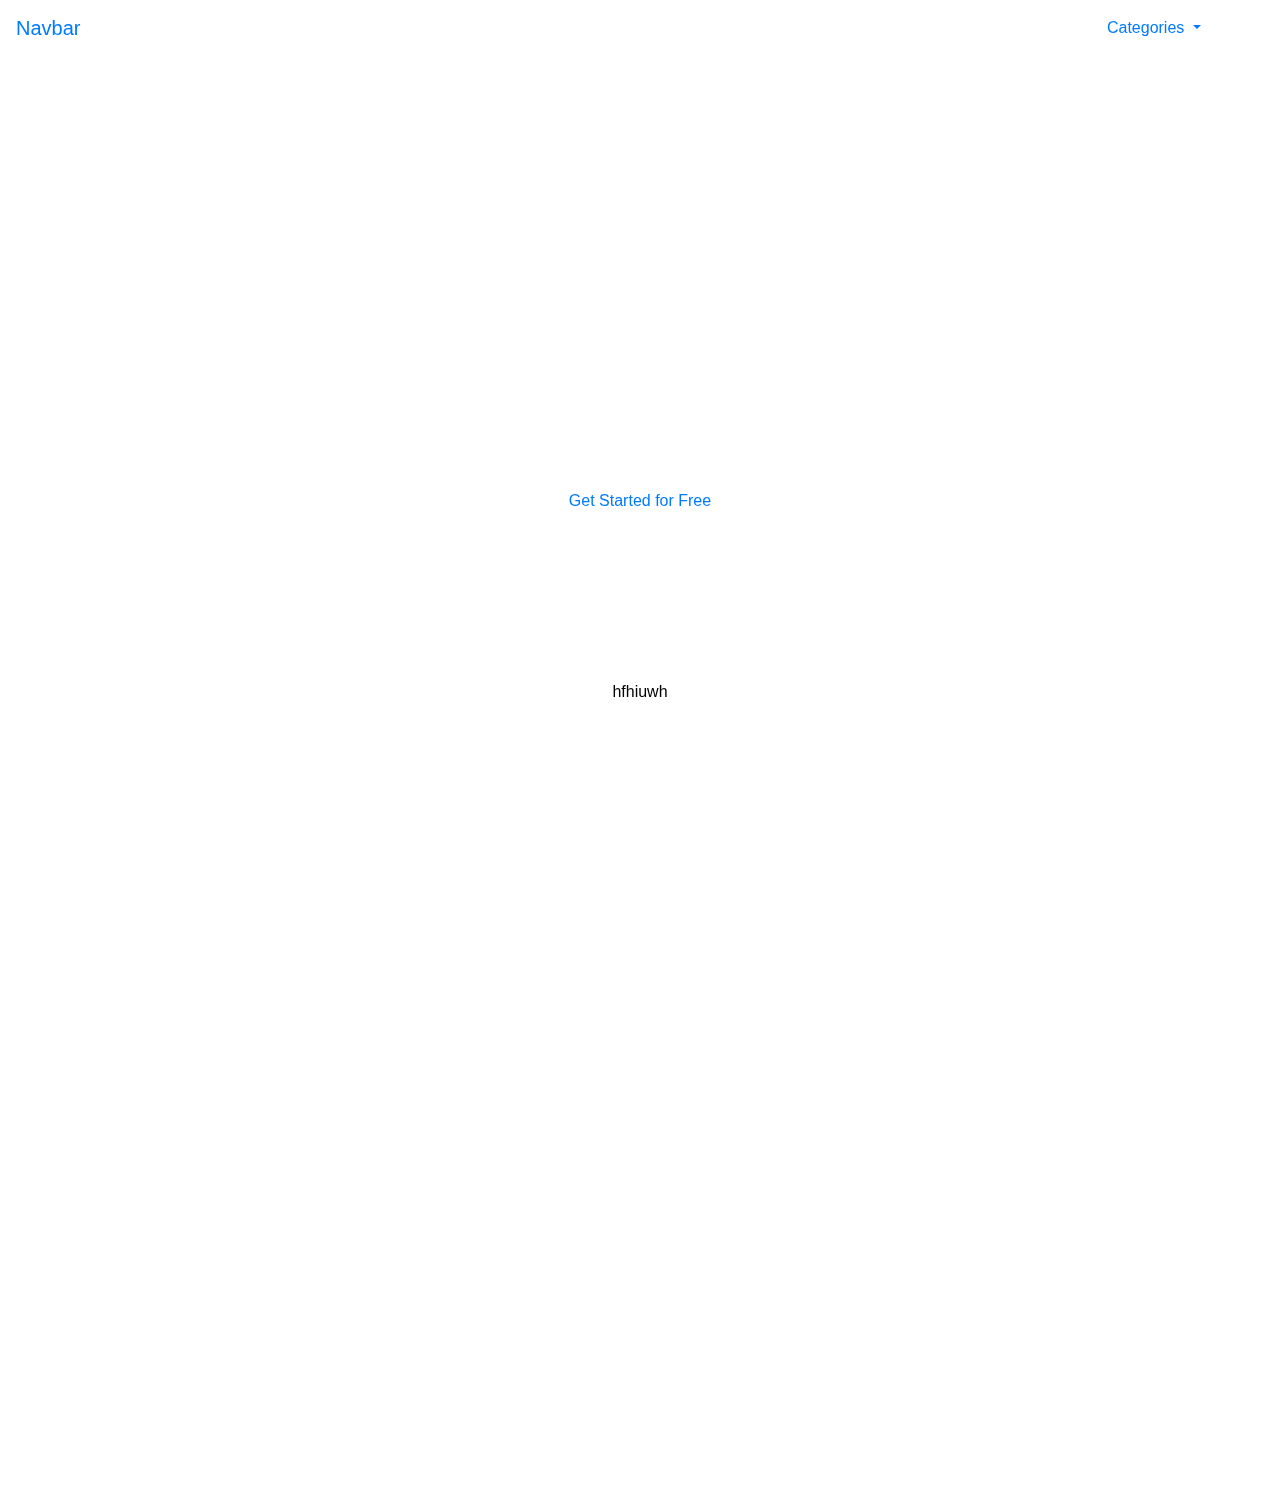
==== index.html @ 99c84624 "Add files via upload" ====
<!DOCTYPE html>
<html lang="en">
<head>
    <meta charset="UTF-8">

    <meta name="viewport" content="width=device-width, initial-scale=1.0">
    <title>Path factory</title>
    <link rel="stylesheet" href="index.css">
    <link rel="stylesheet" href="index2.css">
    <link rel="stylesheet" href="https://maxcdn.bootstrapcdn.com/bootstrap/4.4.1/css/bootstrap.min.css">
    <script src="https://ajax.googleapis.com/ajax/libs/jquery/3.4.1/jquery.min.js"></script>
    <script src="https://cdnjs.cloudflare.com/ajax/libs/popper.js/1.16.0/umd/popper.min.js"></script>
    <script src="https://maxcdn.bootstrapcdn.com/bootstrap/4.4.1/js/bootstrap.min.js"></script>
    <link rel="stylesheet" href="animate.css">
</head>
<body>
  
<section>
  <nav class="navbar navbar-expand-sm " id="navii" >
      
    <a class="navbar-brand" href="#">Navbar</a>
    <button class="navbar-toggler" type="button" data-toggle="collapse" data-target="#navbarSupportedContent" aria-controls="navbarSupportedContent" aria-expanded="false" aria-label="Toggle navigation">
      <span class="navbar-toggler-icon"></span>
    </button>
  
    <div class="collapse navbar-collapse" id="navbarSupportedContent">
      <ul class="navbar-nav ml-auto" >
        <li class="nav-item active">
          <a class="nav-link" href="#" style="color: white;">Home <span class="sr-only">(current)</span></a>
        </li>
        <li class="nav-item">
          <a class="nav-link" href="#" style="color: white;">About us</a>
        </li>
        <li class="nav-item dropdown">
          <a class="nav-link dropdown-toggle" href="#" id="navbarDropdown" role="button" data-toggle="dropdown" aria-haspopup="true" aria-expanded="false">
            Categories
          </a>
          <div class="dropdown-menu" aria-labelledby="navbarDropdown">
            <a class="dropdown-item" href="#" style="color: white;">Action</a>
            <a class="dropdown-item" href="#" style="color: white;">Another action</a>
            <div class="dropdown-divider"></div>
            <a class="dropdown-item" href="#" style="color: white;">Something else here</a>
          </div>
        </li>
        <li class="nav-item">
          <a class="nav-link disabled" href="#" style="color: white;">Login</a>
        </li>
      </ul>
      
    </div>
  </div>
    
</nav>
  <video autoplay muted loop id="myVideo">
    <source src="video.mp4" type="video/mp4">
  </video>








<div class="banner-inner">
<h1 class="banner-title1">Learn Faster. Learn Better</h1>
<h2 class="banner-title2">Enhance your learning experience with The path factory</h2>
<h2 class="banner-title2">Save ONE hour a day</h2>
<a href="/start" class="banner-btn" onclick="ga('send', 'event', 'Mockplus-sign-up1', 'click', 'Mockplus-home', 1);">Get Started for Free</a>
</div>  

 

</section>
<br>
<br/>
<br/>
<br/>
<br/>
<br/>
<br/>
<br/>
<br/>
<br/>
<br/>
<br/>
<br/>
<br/>
<br/>
<br/>
<br/>
<br/>
<br/><br/>
<br/>
<br/><br/><br/><br/>
<br/>

<section class="feature">
  hfhiuwh
  <br/>
  <br/>
  <br/>
  <br/>
  <br/>
  <br/>
  <br/><br/>
  <br/>
  <br/>
  <br/>
  <br/>
  <br/>
  <br/>
  <br/><br/>
  <br/><br/><br/><br/><br/><br/><br/><br/><br/><br/><br/><br/><br/><br/><br/><br/><br/><br/>
</section>











































































  </pre>






















</body>
</html>
---- index.css ----
#navii{
    border-width: 0px;
    -webkit-box-shadow: 0px 0px;
    box-shadow: 0px 0px;
    background-color: rgba(0,0,0,0.0);
    background-image: -webkit-gradient(linear, 50.00% 0.00%, 50.00% 100.00%, color-stop( 0% , rgba(0,0,0,0.00)),color-stop( 100% , rgba(0,0,0,0.00)));
    background-image: -webkit-linear-gradient(270deg,rgba(0,0,0,0.00) 0%,rgba(0,0,0,0.00) 100%);
    background-image: linear-gradient(180deg,rgba(0,0,0,0.00) 0%,rgba(0,0,0,0.00) 100%);
}
.lnpg{
    position: relative;
}
#myVideo {
    position: fixed;
    top: 50%;
    left: 50%;
    min-width: 100%;
    min-height: 100%;
    width: auto;
    height: auto;
    z-index: -100;
    transform: translate(-50%, -50%);
    
#loci
.box{
    position: absolute;
    background-color: rgba(255, 255, 255, 0.8);
    top: 60px;
    left: 60px;
    padding-left: 100px;
    padding-right: 350px;
    padding-top: 100px;
    padding-bottom: 180px;
}
#fuck{
    height: 90vh;
    width: 100%;
    
}
---- index2.css ----
.homecontent{
    color: white;
    justify-items: center;
    justify-content: center;
}
.banner-inner{
    position: absolute;
    z-index: 2;
    width: 100%;
    left: 0;
    padding: 0 30px;
    box-sizing: border-box;
    top: 50%;
    color: #ffffff;
    text-align: center;
    margin-top: -110px;

}
section{
    display: block;
}
.feature{
    color: black;
    background-color: rgba(255, 255, 255, 0.8);
    min-height: 100%;
    text-align: center;
    top: 50%;

}
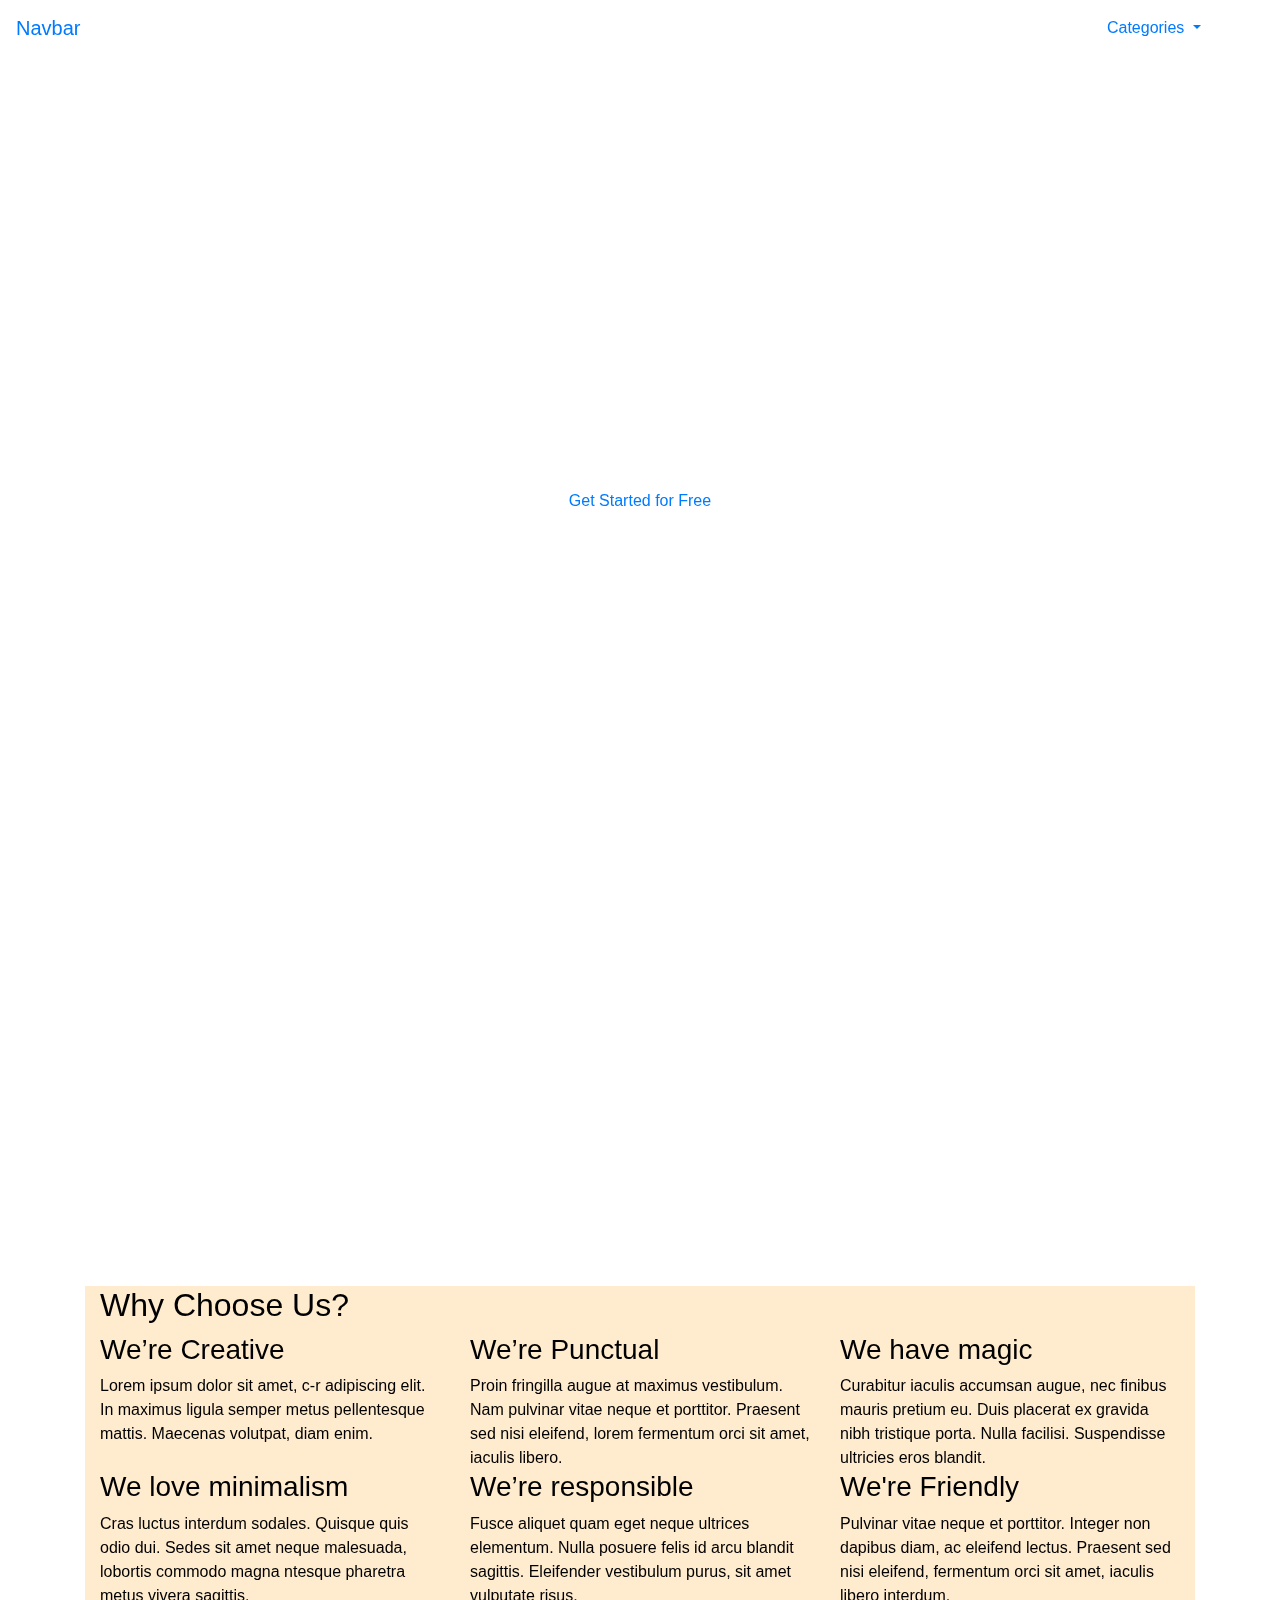
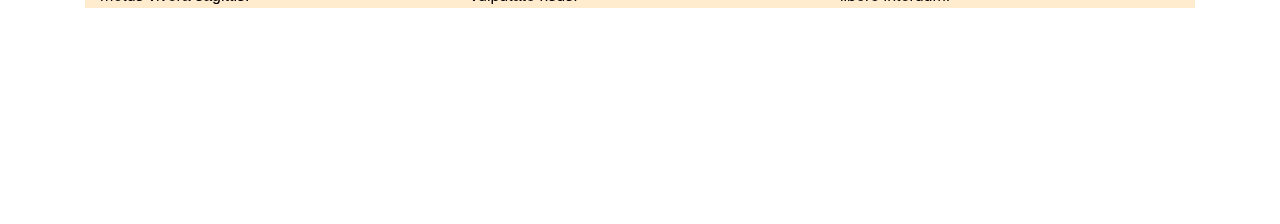
==== commit e970a748: "included friday night" ====
--- a/index.html
+++ b/index.html
@@ -12,6 +12,13 @@
     <script src="https://cdnjs.cloudflare.com/ajax/libs/popper.js/1.16.0/umd/popper.min.js"></script>
     <script src="https://maxcdn.bootstrapcdn.com/bootstrap/4.4.1/js/bootstrap.min.js"></script>
     <link rel="stylesheet" href="animate.css">
+    <style>
+        #page2
+        {
+            color: white;
+        }
+    </style>
+    
 </head>
 <body>
   
@@ -40,7 +47,7 @@
             <a class="dropdown-item" href="#" style="color: white;">Another action</a>
             <div class="dropdown-divider"></div>
             <a class="dropdown-item" href="#" style="color: white;">Something else here</a>
-          </div>
+          </div> 
         </li>
         <li class="nav-item">
           <a class="nav-link disabled" href="#" style="color: white;">Login</a>
@@ -86,129 +93,287 @@
 <br/>
 <br/>
 <br/>
+
+<br/>
+<br/>
+<br/>
+<br/>
 <br/>
 <br/>
 <br/>
 <br/>
 <br/><br/>
 <br/>
-<br/><br/><br/><br/>
-<br/>
-
-<section class="feature">
-  hfhiuwh
+<div class="container relative" id="page2">
+                    
+  <h2 class="section-title font-alt align-left mb-70 mb-sm-40">
+      About The Path Factory
+  </h2>
   <br/>
   <br/>
-  <br/>
-  <br/>
-  <br/>
-  <br/>
-  <br/><br/>
-  <br/>
-  <br/>
-  <br/>
-  <br/>
-  <br/>
-  <br/>
-  <br/><br/>
-  <br/><br/><br/><br/><br/><br/><br/><br/><br/><br/><br/><br/><br/><br/><br/><br/><br/><br/>
+  <blockquote>
+    <p style="font-family:Impact, Haettenschweiler, 'Arial Narrow Bold', sans-serif; font-size: 50px;">
+    One place for all the ways to get free resources.
+    </p>
+    
+    
+    <footer style="font-family:Cambria, Cochin, Georgia, Times, 'Times New Roman', serif; font-size:30px ;" > 
+    What to learn,where to learn & how to learn......
+    </footer>
+</blockquote>
+  
+  <div class="section-text mb-50 mb-sm-20">
+      <div class="row">
+      
+          <div class="col-md-4">
+              We provide basic knowledge that gives you the push to start yourself into the world of the esteem knowledge.
+              <br/>
+              <br/>
+              Here you can let yourself into a world where you can let you grow by breaking the limits of your grasping skills.
+          </div>
+          
+          <div class="col-md-4 col-sm-6 mb-sm-50 mb-xs-30">
+            Here you come to know,how to stream your intrest to the might ocean of the knowledege. 
+         <br/>
+         <br/>
+         <br/>
+          You can also let yourself into your academics.That lets you score good in your academics
+          </div>
+          
+          <div class="col-md-4 col-sm-6 mb-sm-50 mb-xs-30">
+            We guide you through into the world you wanted to get into.Just have a goal in your mind and we let you enter the paradise of your dream world.
+            <br/>
+            <br/>
+            just follow us and know what to learn,where to learn & how to learn......
+          </div>
+          
+      </div>
+  </div>
+<br/><br/><br/><br/>
+<br/>
+<br/>
+<br/>
+<br/>
+<br/>
+
+
+  <!-- Features Section -->
+  <section class="page-section" style="background-color: blanchedalmond; color: black; ">
+    <div class="container " >
+        
+        <h2 class="section-title font-alt mb-70 mb-sm-40">
+            Why Choose Us?
+        </h2>
+        
+        <!-- Features Grid -->
+        <div class="row multi-columns-row alt-features-grid">
+            
+            <!-- Features Item -->
+            <div class="col-sm-6 col-md-4 col-lg-4">
+                <div class="alt-features-item align-center">
+                    <div class="alt-features-icon">
+                        <span class="icon-flag"></span>
+                    </div>
+                    <h3 class="alt-features-title font-alt">We’re Creative</h3>
+                    <div class="alt-features-descr align-left">
+                        Lorem ipsum dolor sit amet, c-r adipiscing elit. 
+                        In maximus ligula semper metus pellentesque mattis. 
+                        Maecenas  volutpat, diam enim.
+                    </div>
+                </div>
+            </div>
+            <!-- End Features Item -->
+            
+            <!-- Features Item -->
+            <div class="col-sm-6 col-md-4 col-lg-4">
+                <div class="alt-features-item align-center">
+                    <div class="alt-features-icon">
+                        <span class="icon-clock"></span>
+                    </div>
+                    <h3 class="alt-features-title font-alt">We’re Punctual</h3>
+                    <div class="alt-features-descr align-left">
+                        Proin fringilla augue at maximus vestibulum. 
+                        Nam pulvinar vitae neque et porttitor. Praesent sed 
+                        nisi eleifend, lorem fermentum orci sit amet, iaculis libero.
+                    </div>
+                </div>
+            </div>
+            <!-- End Features Item -->
+            
+            <!-- Features Item -->
+            <div class="col-sm-6 col-md-4 col-lg-4">
+                <div class="alt-features-item align-center">
+                    <div class="alt-features-icon">
+                        <span class="icon-hotairballoon"></span>
+                    </div>
+                    <h3 class="alt-features-title font-alt">We have magic</h3>
+                    <div class="alt-features-descr align-left">
+                        Curabitur iaculis accumsan augue, nec finibus mauris pretium eu. 
+                        Duis placerat ex gravida nibh tristique porta. Nulla facilisi. 
+                        Suspendisse ultricies eros blandit.
+                    </div>
+                </div>
+            </div>
+            <!-- End Features Item -->
+            
+            <!-- Features Item -->
+            <div class="col-sm-6 col-md-4 col-lg-4">
+                <div class="alt-features-item align-center">
+                    <div class="alt-features-icon">
+                        <span class="icon-heart"></span>
+                    </div>
+                    <h3 class="alt-features-title font-alt">We love minimalism</h3>
+                    <div class="alt-features-descr align-left">
+                        Cras luctus interdum sodales. Quisque quis odio dui. Sedes sit 
+                        amet neque malesuada, lobortis  commodo magna ntesque pharetra 
+                        metus vivera sagittis.
+                    </div>
+                </div>
+            </div>
+            <!-- End Features Item -->
+            
+            <!-- Features Item -->
+            <div class="col-sm-6 col-md-4 col-lg-4">
+                <div class="alt-features-item align-center">
+                    <div class="alt-features-icon">
+                        <span class="icon-linegraph"></span>
+                    </div>
+                    <h3 class="alt-features-title font-alt">We’re responsible</h3>
+                    <div class="alt-features-descr align-left">
+                        Fusce aliquet quam eget neque ultrices elementum. Nulla posuere 
+                        felis id arcu blandit sagittis. Eleifender vestibulum purus, sit 
+                        amet vulputate risus.
+                    </div>
+                </div>
+            </div>
+            <!-- End Features Item -->
+            
+            <!-- Features Item -->
+            <div class="col-sm-6 col-md-4 col-lg-4">
+                <div class="alt-features-item align-center">
+                    <div class="alt-features-icon">
+                        <span class="icon-chat"></span>
+                    </div>
+                    <h3 class="alt-features-title font-alt">We're Friendly</h3>
+                    <div class="alt-features-descr align-left">
+                        Pulvinar vitae neque et porttitor. Integer non dapibus diam, ac 
+                        eleifend lectus. Praesent sed nisi eleifend, fermentum orci sit 
+                        amet, iaculis libero interdum.
+                    </div>
+                </div>
+            </div>
+            <!-- End Features Item -->
+            
+        </div>
+        <!-- End Features Grid -->
+    
+    </div>
 </section>
-
-
-
-
-
-
-
-
-
-
-
-
-
-
-
-
-
-
-
-
-
-
-
-
-
-
-
-
-
-
-
-
-
-
-
-
-
-
-
-
-
-
-
-
-
-
-
-
-
-
-
-
-
-
-
-
-
-
-
-
-
-
-
-
-
-
-
-
-
-
-
-
-
-
-
-  </pre>
-
-
-
-
-
-
-
-
-
-
-
-
-
-
-
-
-
-
-
-
+<!-- End Features Section -->
+
+
+
+
+<br/>
+
+<br/>
+<br/>
+
+<br/>
+<br/>
+<br/><br/><br/>
+
+
+
+
+
+
+
+
+
+
+
+
+
+
+
+
+
+
+
+
+
+
+
+
+
+
+
+
+
+
+
+
+
+
+
+
+
+
+
+
+
+
+
+
+
+
+
+
+
+
+
+
+
+
+
+
+
+
+
+
+
+
+
+
+
+
+
+
+
+
+
+  
+
+
+
+
+
+
+
+
+
+
+
+
+
+
+
+
+
+
+
+asdfghjkl;
 
 
 </body>
--- a/index.css
+++ b/index.css
@@ -21,21 +21,4 @@
     height: auto;
     z-index: -100;
     transform: translate(-50%, -50%);
-    
-#loci
-.box{
-    position: absolute;
-    background-color: rgba(255, 255, 255, 0.8);
-    top: 60px;
-    left: 60px;
-    padding-left: 100px;
-    padding-right: 350px;
-    padding-top: 100px;
-    padding-bottom: 180px;
-}
-#fuck{
-    height: 90vh;
-    width: 100%;
-    
-}
-
+}